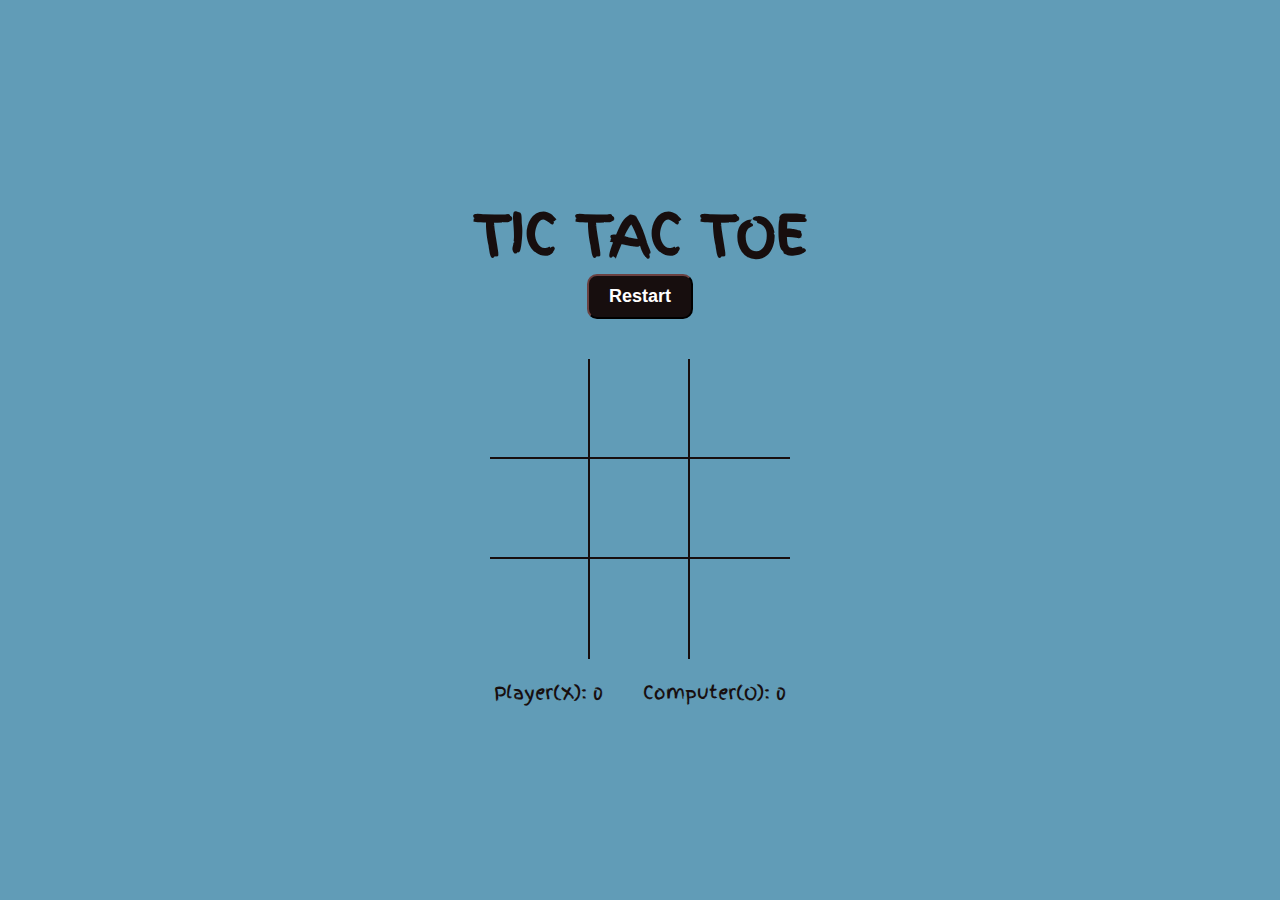
==== GamePanel/AI.html @ 7d26e557 "Add files via upload" ====
<!DOCTYPE html>
<html lang="en">
<head>
    <meta charset="UTF-8">
    <meta http-equiv="X-UA-Compatible" content="IE=edge">
    <meta name="viewport" content="width=device-width, initial-scale=1.0">
    <link rel="shortcut icon" type="img/png/gif" href="../tictactoeLogo.png">
    <link rel="preconnect" href="https://fonts.googleapis.com">
    <link rel="preconnect" href="https://fonts.gstatic.com" crossorigin>
    <link href="https://fonts.googleapis.com/css2?family=Finger+Paint&display=swap" rel="stylesheet"> 
    <title>Tic Tac Toe</title>
    <link rel="stylesheet" href="../style.css">
</head>
<body>
    <div class="container">
        <h1 id="playerText">Tic Tac Toe</h1>
       
        <button id="restartBtn">Restart</button>

        <div id="gameboard">
            <div class="box" id="0"></div>
            <div class="box" id="1"></div>
            <div class="box" id="2"></div>
            <div class="box" id="3"></div>
            <div class="box" id="4"></div>
            <div class="box" id="5"></div>
            <div class="box" id="6"></div>
            <div class="box" id="7"></div>
            <div class="box" id="8"></div>
        </div>
        <div id="scoreboard">
            <p id="playerScore">Player(X): 0</p>
            <p id="computerScore">Computer(O): 0</p>
        </div>
    </div>
    
    <script src="AiMode.js"></script>
</body>
</html>
---- style.css ----
*{
    padding: 0;
    margin: 0;
    box-sizing: border-box;
}

:root {
    --orange: #170e0e;
    --winning-blocks: #ffffff;
}

body {
    color: var(--orange);
    font-family: 'Finger Paint', cursive;
}
h1 {
    font-size: 54px;
    text-transform: uppercase;
}

#scoreboard {
    display: flex;
    justify-content: space-between;
    margin-top: 20px;
}

#scoreboard p  {
    font-size: 18px;
    margin: 0 20px; /* Adjust the margin as needed */
}

#restartBtn{
    color: #ffffff;
}

.container {
    padding: 40px;
    height: 100vh;
    display: flex;
    justify-content: center;
    align-items: center;
    flex-direction: column;
    background-color: #619cb7;
}

#gameboard {
    width: 300px;
    display: flex;
    flex-wrap: wrap;
    margin-top: 40px;
}
.box {
    height: 100px;
    width: 100px;
    display: flex;
    align-items: center;
    justify-content: center;
    color: var(--orange);
    font-size: 120px;
    border-right: 2px solid;
    border-bottom: 2px solid;
}
.box:nth-child(3n) {
    border-right: none;
}
.box:nth-child(6) ~ .box {
    border-bottom: none;
} 
button {
    padding: 10px 20px;
    border-radius: 10px;
    background-color: var(--orange);
    color: #333;
    border-color: var(--orange);
    font-size: 18px;
    transition: 200ms transform;
    font-weight: 600;
}
button:hover {
    cursor: pointer;
    transform: translateY(-2px);
}
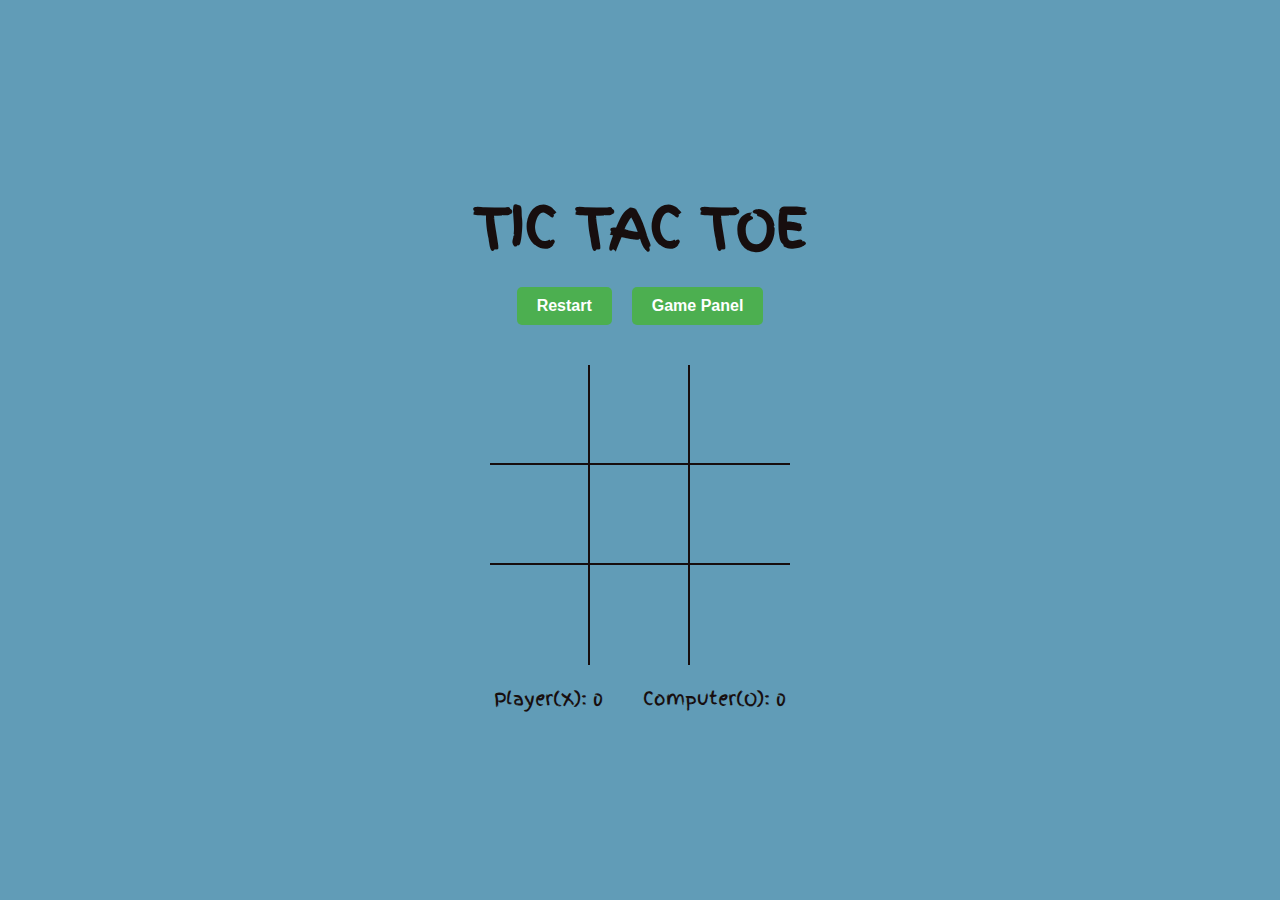
==== commit d71e5acb: "Add files via upload" ====
--- a/GamePanel/AI.html
+++ b/GamePanel/AI.html
@@ -10,12 +10,16 @@
     <link href="https://fonts.googleapis.com/css2?family=Finger+Paint&display=swap" rel="stylesheet"> 
     <title>Tic Tac Toe</title>
     <link rel="stylesheet" href="../style.css">
+    
 </head>
 <body>
     <div class="container">
         <h1 id="playerText">Tic Tac Toe</h1>
        
-        <button id="restartBtn">Restart</button>
+        <div class="button-container">
+            <button id="restartBtn">Restart</button>
+            <button id="panel">Game Panel</button>
+        </div>
 
         <div id="gameboard">
             <div class="box" id="0"></div>
@@ -35,5 +39,10 @@
     </div>
     
     <script src="AiMode.js"></script>
+    <script>
+        document.getElementById("panel").addEventListener("click", function() {
+            window.location.href = "../index.html"; // Replace "https://example.com" with the URL you want to navigate to
+        });
+    </script>
 </body>
 </html>
--- a/style.css
+++ b/style.css
@@ -26,7 +26,7 @@
 
 #scoreboard p  {
     font-size: 18px;
-    margin: 0 20px; /* Adjust the margin as needed */
+    margin: 0 20px; 
 }
 
 #restartBtn{
@@ -80,3 +80,20 @@
     cursor: pointer;
     transform: translateY(-2px);
 }
+.button-container {
+    display: flex;
+    justify-content: space-between;
+    margin-top: 20px;
+    gap: 20px;
+}
+
+.button-container button {
+    padding: 10px 20px;
+    font-size: 16px;
+    background-color: #4CAF50;
+    color: white;
+    
+    border: none;
+    border-radius: 5px;
+    cursor: pointer;
+}
